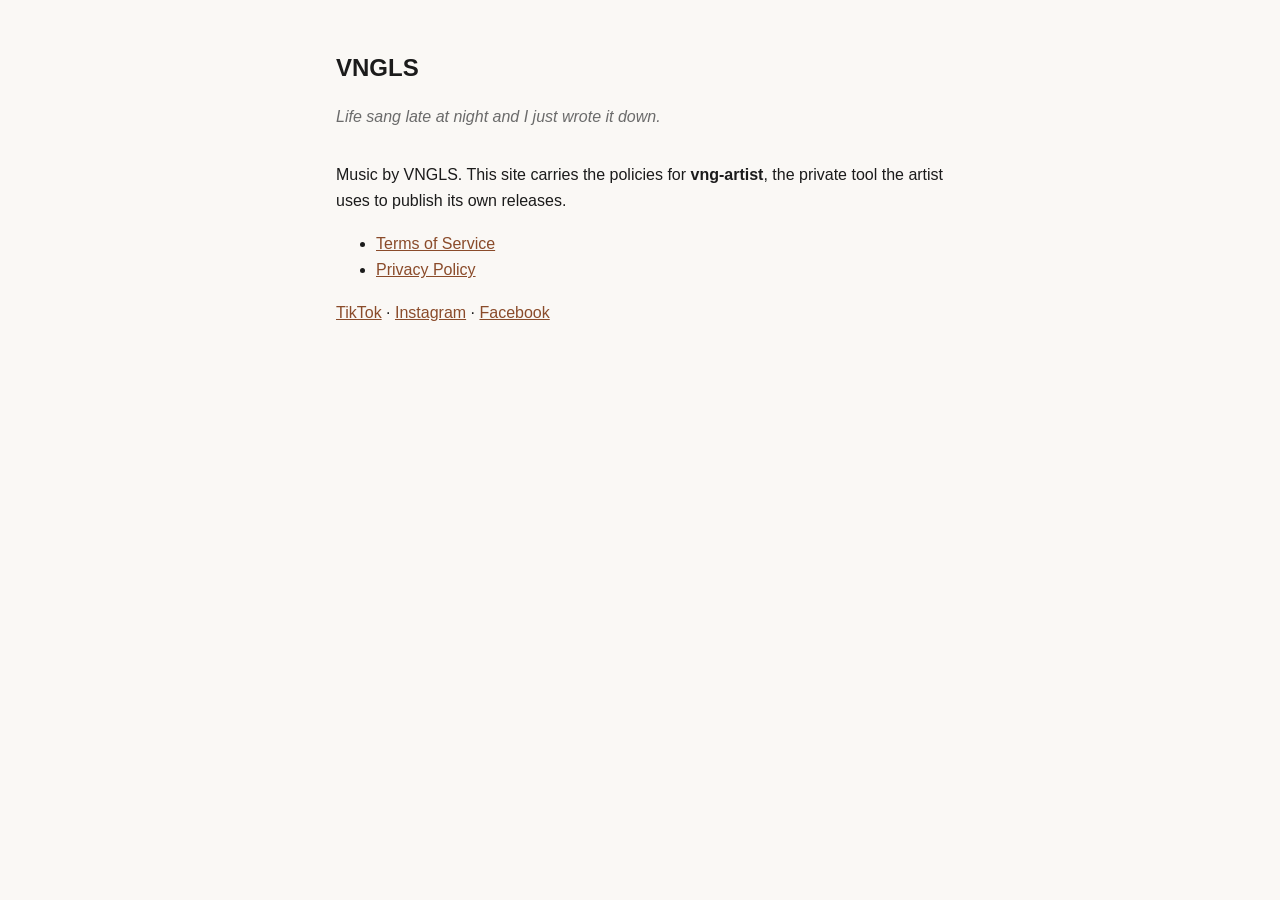
==== index.html @ a14a971e "The VNGLS site: policies for the publishing tool TikTok's app review wants a public Terms of Service" ====
<!doctype html>
<html lang="en"><head><meta charset="utf-8">
<meta name="viewport" content="width=device-width,initial-scale=1">
<title>VNGLS</title>
<style>
 body{max-width:38rem;margin:3rem auto;padding:0 1.25rem;
      font:16px/1.65 -apple-system,BlinkMacSystemFont,"Segoe UI",sans-serif;
      color:#1b1b1b;background:#faf8f5}
 h1{font-size:1.5rem;margin-bottom:.25rem}
 .line{color:#6b6b6b;font-style:italic;margin-bottom:2rem}
 a{color:#8a4b2a}
</style></head><body>
<h1>VNGLS</h1>
<p class="line">Life sang late at night and I just wrote it down.</p>
<p>Music by VNGLS. This site carries the policies for <strong>vng-artist</strong>,
the private tool the artist uses to publish its own releases.</p>
<ul>
  <li><a href="terms.html">Terms of Service</a></li>
  <li><a href="privacy.html">Privacy Policy</a></li>
</ul>
<p><a href="https://www.tiktok.com/@vnglsartist">TikTok</a> ·
   <a href="https://www.instagram.com/vnglsartist">Instagram</a> ·
   <a href="https://www.facebook.com/vnglsartist">Facebook</a></p>
</body></html>
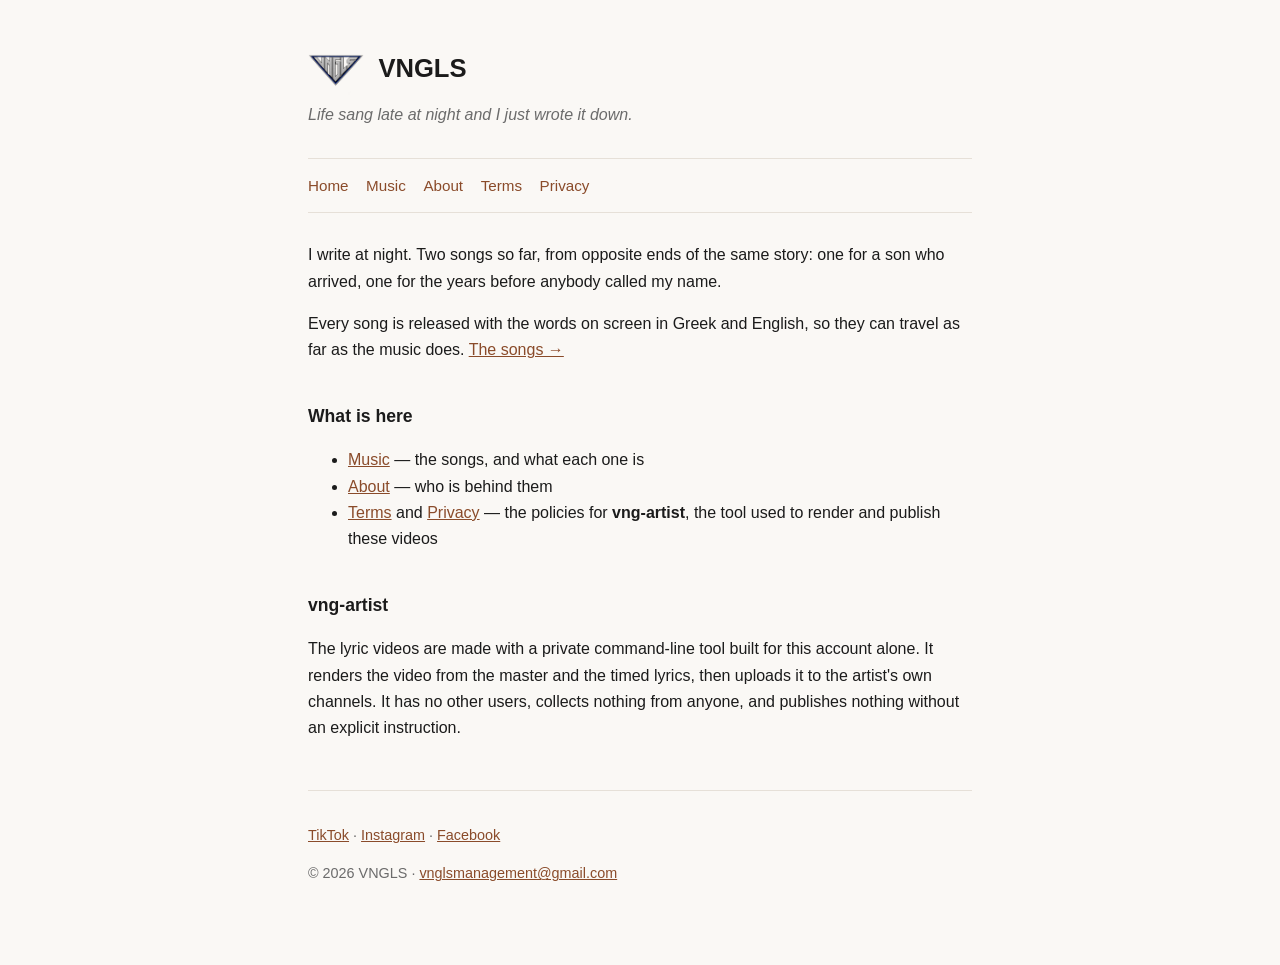
==== commit 1aa8c1f3: "Build the site out, and give it the icon it never had TikTok rejected the app on two counts. Both we" ====
--- a/index.html
+++ b/index.html
@@ -1,24 +1,44 @@
 <!doctype html>
 <html lang="en"><head><meta charset="utf-8">
 <meta name="viewport" content="width=device-width,initial-scale=1">
-<title>VNGLS</title>
-<style>
- body{max-width:38rem;margin:3rem auto;padding:0 1.25rem;
-      font:16px/1.65 -apple-system,BlinkMacSystemFont,"Segoe UI",sans-serif;
-      color:#1b1b1b;background:#faf8f5}
- h1{font-size:1.5rem;margin-bottom:.25rem}
- .line{color:#6b6b6b;font-style:italic;margin-bottom:2rem}
- a{color:#8a4b2a}
-</style></head><body>
-<h1>VNGLS</h1>
+<title>VNGLS — music</title>
+<meta name="description" content="VNGLS is an independent musician writing in Greek. Songs, lyric videos, and the policies for vng-artist.">
+<link rel="icon" href="favicon.ico" sizes="any">
+<link rel="icon" type="image/png" sizes="32x32" href="favicon-32.png">
+<link rel="icon" type="image/png" sizes="16x16" href="favicon-16.png">
+<link rel="apple-touch-icon" href="apple-touch-icon.png">
+<link rel="stylesheet" href="styles.css">
+</head><body>
+<header><img src="icon-512.png" alt="VNGLS"><h1>VNGLS</h1></header>
 <p class="line">Life sang late at night and I just wrote it down.</p>
-<p>Music by VNGLS. This site carries the policies for <strong>vng-artist</strong>,
-the private tool the artist uses to publish its own releases.</p>
+<nav>
+  <a href="index.html">Home</a><a href="music.html">Music</a><a href="about.html">About</a>
+  <a href="terms.html">Terms</a><a href="privacy.html">Privacy</a>
+</nav>
+<p>I write at night. Two songs so far, from opposite ends of the same story:
+one for a son who arrived, one for the years before anybody called my name.</p>
+
+<p>Every song is released with the words on screen in Greek and English, so they
+can travel as far as the music does. <a href="music.html">The songs →</a></p>
+
+<h2>What is here</h2>
 <ul>
-  <li><a href="terms.html">Terms of Service</a></li>
-  <li><a href="privacy.html">Privacy Policy</a></li>
+  <li><a href="music.html">Music</a> — the songs, and what each one is</li>
+  <li><a href="about.html">About</a> — who is behind them</li>
+  <li><a href="terms.html">Terms</a> and <a href="privacy.html">Privacy</a> —
+      the policies for <strong>vng-artist</strong>, the tool used to render and
+      publish these videos</li>
 </ul>
+
+<h2>vng-artist</h2>
+<p>The lyric videos are made with a private command-line tool built for this
+account alone. It renders the video from the master and the timed lyrics, then
+uploads it to the artist's own channels. It has no other users, collects nothing
+from anyone, and publishes nothing without an explicit instruction.</p>
+<footer>
 <p><a href="https://www.tiktok.com/@vnglsartist">TikTok</a> ·
    <a href="https://www.instagram.com/vnglsartist">Instagram</a> ·
    <a href="https://www.facebook.com/vnglsartist">Facebook</a></p>
+<p>© 2026 VNGLS · <a href="mailto:vnglsmanagement@gmail.com">vnglsmanagement@gmail.com</a></p>
+</footer>
 </body></html>
--- a/styles.css
+++ b/styles.css
@@ -0,0 +1,23 @@
+:root{--bg:#faf8f5;--ink:#1b1b1b;--soft:#6b6b6b;--accent:#8a4b2a;--line:#e6e0d8}
+*{box-sizing:border-box}
+body{max-width:44rem;margin:0 auto;padding:2.5rem 1.25rem 4rem;
+     font:16px/1.65 -apple-system,BlinkMacSystemFont,"Segoe UI",sans-serif;
+     color:var(--ink);background:var(--bg)}
+header{display:flex;align-items:center;gap:.9rem;margin-bottom:.4rem}
+header img{width:56px;height:56px;border-radius:12px}
+h1{font-size:1.6rem;margin:0}
+h2{font-size:1.1rem;margin:2.4rem 0 .6rem}
+h3{font-size:1rem;margin:1.6rem 0 .3rem}
+.line{color:var(--soft);font-style:italic;margin:.2rem 0 1.8rem}
+nav{display:flex;flex-wrap:wrap;gap:1.1rem;padding:.9rem 0;margin-bottom:1.8rem;
+    border-top:1px solid var(--line);border-bottom:1px solid var(--line);font-size:.95rem}
+nav a{text-decoration:none}
+a{color:var(--accent)}
+.track{border:1px solid var(--line);border-radius:.6rem;padding:1rem 1.15rem;margin:1rem 0;background:#fff}
+.track h3{margin-top:0}
+.status{display:inline-block;font-size:.8rem;color:var(--soft);
+        border:1px solid var(--line);border-radius:999px;padding:.1rem .6rem;margin-left:.4rem}
+.greek{color:var(--soft)}
+footer{margin-top:3rem;padding-top:1.2rem;border-top:1px solid var(--line);
+       font-size:.9rem;color:var(--soft)}
+.date{color:var(--soft);font-size:.9rem}
